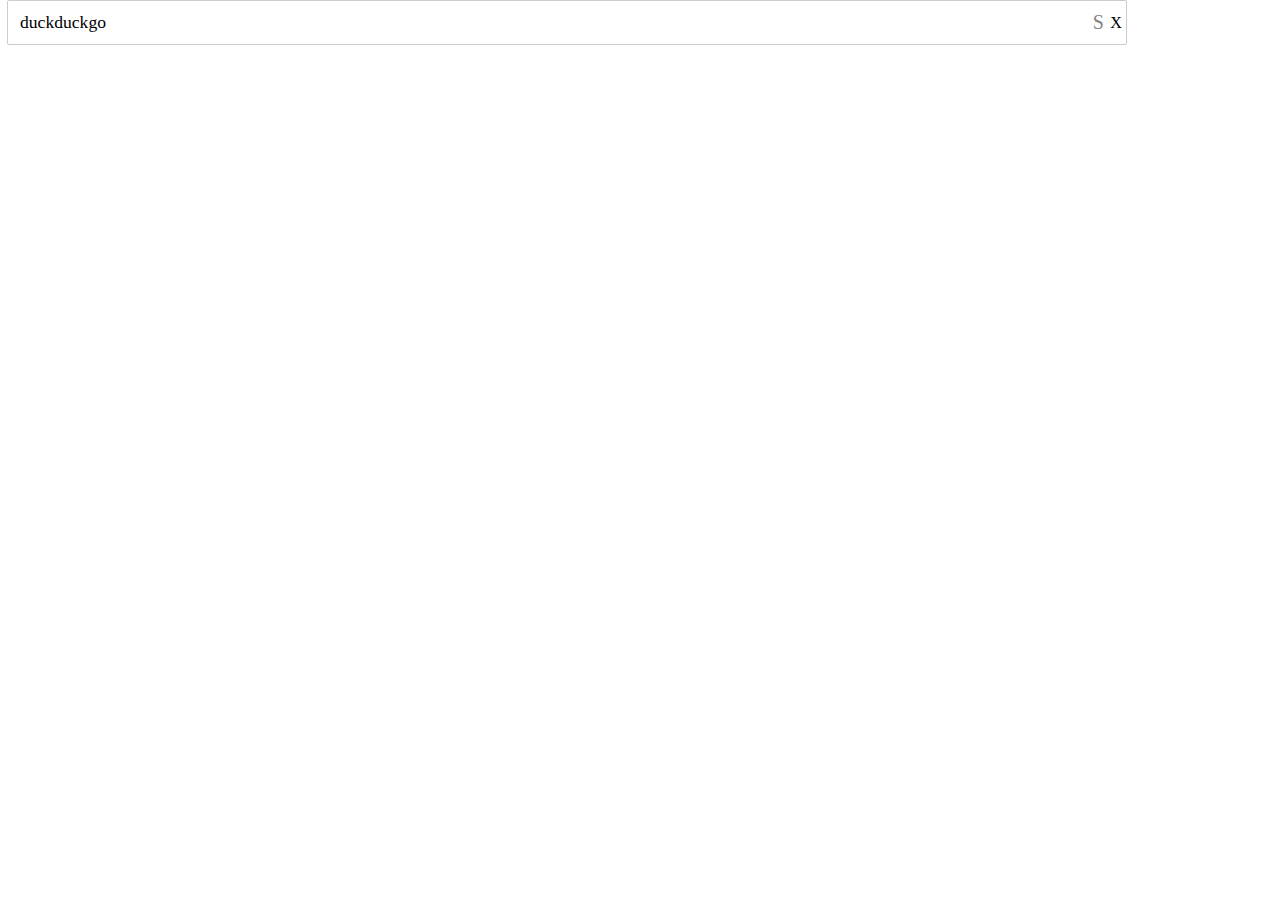
==== result.html @ bca43fb1 "added design for result page" ====
<!DOCTYPE html>
<html class="has-active-zci has-zcm">
<head>
	<meta charset="ISO-8859-1">
	<title>Insert title here</title>
	<!-- <link rel="stylesheet" href="css/bootstrap.min.css"> -->
	<link rel="stylesheet" href="css/custom.css"> 
</head>
<body class="body--serp">
	<div class="site-wrapper  js-site-wrapper">
		<div class="header-wrap  js-header-wrap">
			<div class="header  cw">
				<div class="header__search-wrap">
					<a tabindex="-1" href="/" class="header__logo-wrap"><span
						class="header__logo">DuckDuckGo</span></a>
					<div class="header__content  header__search">
						<form class="search--adv  search--header  js-search-form has-text">
							<input type="text" name="q" tabindex="1" autocomplete="off" id="search_form_input" class="search__input--adv  js-search-input" value="duckduckgo" autocapitalize="off" autocorrect="off">
							<input id="search_form_input_clear" class="search__clear  js-search-clear" type="button" tabindex="3" value="X">
							<input id="search_button" class="search__button  js-search-button" type="submit" tabindex="2" value="S">
						</form>
					</div>
				</div>
			</div>
		</div>
	</div>
</body>
</html>
---- css/custom.css ----
*{
	margin: 0;
	padding: 0;
	border: 0;
	font: inherit;
	font-size: 100%;
	vertical-align: baseline;
}
.site-wrapper-home{
	height:100%;
}
.body--home, .site-wrapper--home {
  background: #f7f7f7;
}
.site-wrapper {
  width: 100%;
  overflow: hidden;
}
.site-wrapper {
  overflow: hidden;
  min-height: 100%;
}
.header-wrap--home {
  border-top: 4px solid #de5833;
  padding-top: 16px;
  position: absolute;
  top: 0;
  left: 0;
  right: 0;
  width: 100%;
  z-index: 5;
}
.content-wrap--home {
  position: absolute;
  margin: auto;
  width: 100%;
  top: 24%;
  left: 0;
  right: 0;
  z-index: 2;
}
.cw--c {
  margin-left: auto !important;
}
.cw, .cw--c {
  position: relative;
  padding: 0 7px;
  max-width: 70em;
  margin-left: 0;
  margin-right: auto;
}
.logo-wrap--home {
  display: block;
  max-width: 300px;
  margin: auto;
  margin-bottom: 0.8em;
  margin-top: -1.25em;
}

.logo_homepage {
  background-image: url("../images/logo_homepage.normal.v107.png");
  background-size: 250px 200px;
  width: 250px;
  height: 200px;
}
.logo_homepage, .header__logo, .logo--dax {
  background-position: 50% 50%;
  background-repeat: no-repeat;
  margin: auto;
  display: block;
  text-align: center;
  color: transparent;
  text-indent: -9999px;
  font-size: 0px;
}
.search-wrap--home {
  padding: 1.3em 0.8em 1em;
  max-width: 44em;
  margin-left: auto;
  margin-right: auto;
  display: block;
  float: none;
  width: 70%;
}
.search--home {
  font-size: 1.14em;
}
.search--adv {
  padding-right: 3.5em;
}
.search, .search--adv {
  -webkit-box-sizing: border-box;
  -moz-box-sizing: border-box;
  box-sizing: border-box;
  -webkit-border-radius: 2px;
  -moz-border-radius: 2px;
  -ms-border-radius: 2px;
  -o-border-radius: 2px;
  border-radius: 2px;
  display: block;
  position: relative;
  height: 2.8em;
  background-color: #fff;
  border: 1px solid #cccdc8;
  padding-left: 0.75em;
  padding-right: 6.5em;
}
.search, .search__input, .search__clear, .search__button, .search--adv, .search__input--adv {
  font-size: 1em;
}
.search__input, .search__input--adv {
  -webkit-appearance: none;
  -moz-appearance: none;
  -ms-appearance: none;
  -o-appearance: none;
  appearance: none;
  -webkit-tap-highlight-color: rgba(0,0,0,0);
  font-size: 1.1em;
  font-weight: normal;
  display: block;
  width: 100%;
  background: none;
  outline: none;
  border: none;
  padding: 0;
  height: 2.54545em;
  z-index: 1;
  position: relative;
  top: -1px;
}
.search__button, .search__button--hero {
  -webkit-border-radius: 2px;
  -moz-border-radius: 2px;
  -ms-border-radius: 2px;
  -o-border-radius: 2px;
  border-radius: 2px;
  min-width: 26px;
  color: #838383;
  font-size: 1.25em;
  padding: 0 0.64em;
  height: auto;
  min-height: 1.8em;
  margin-top: 2px;
  margin-bottom: 2px;
  line-height: 1.5;
  background-color: transparent;
  background-position: 50% 50%;
  background-repeat: no-repeat;
  -webkit-font-smoothing: subpixel-antialiased;
}
.search__clear, .search__button, .search__button--hero {
  -webkit-appearance: none;
  -moz-appearance: none;
  -ms-appearance: none;
  -o-appearance: none;
  appearance: none;
  -webkit-box-sizing: content-box;
  -moz-box-sizing: content-box;
  box-sizing: content-box;
  font-family: 'ddg-serp-icons' !important;
  speak: none;
  font-style: normal;
  font-weight: normal !important;
  font-variant: normal;
  text-transform: none;
  text-decoration: none !important;
  -webkit-font-smoothing: antialiased;
  -moz-osx-font-smoothing: grayscale;
  -webkit-tap-highlight-color: rgba(0,0,0,0);
  width: 1em;
  display: block;
  cursor: pointer;
  background: transparent;
  text-align: center;
  border: none;
  height: 2.45em;
  line-height: 2.45em;
  position: absolute;
  top: 0;
  bottom: 0;
  right: 2px;
  left: auto;
  margin: auto;
  z-index: 2;
  outline: none;
}
a {
  font-family: inherit;
  text-decoration: none;
  color: #4495d4;
}
.pricing-table {
	min-width: 670px;
	margin:0px auto;
 }

.pricing-table td {
	position: relative;
	display: inline-block;
	margin: 0 5px;
	vertical-align: text-top;
}



/* Plan Title */
.pricing-table thead .plan td {
	width: 210px;
	height: 42px;
	padding: 15px 0;
	text-align: center;

	-webkit-border-radius: 2px;
	-moz-border-radius: 2px;
	border-radius: 2px;
}

.pricing-table thead .plan h2 {
	font-family: 'Arial Black', Arial, Helvetica, sans-serif;
	font-weight: bold;
	font-size: 22px;
	text-transform: uppercase;
	line-height: 24px;
}

.pricing-table thead .plan em {
	font-family: Georgia, Arial, Helvetica, sans-serif;
	font-style: italic;
	font-size: 14px;
	line-height: 16px;
}

.pricing-table thead .plan .green {
	color: #36611e;
	text-shadow: 1px 1px 0px rgba(255,255,255, .2);
	background: url(../images/green_pattern.png) repeat-x 0 0;
}

.pricing-table thead .plan .orange {
	color: #fafafa;
	text-shadow: 1px 1px 2px rgba(0,0,0, .4);
	background: url(../images/orange_pattern.png) repeat-x 0 0;
}



/* Plan Price Section */
.pricing-table thead .price td {
	position: relative;
	width: 210px;
	padding: 25px 0;

	font-family: 'Arial Black', Arial, Helvetica, sans-serif;
	font-weight: bold;
	text-transform: uppercase;
	text-align: center;
	color: #b6b07c;

	background: #f9f8f1;
	background: -moz-linear-gradient(top,  #f9f8f1 0%, #f4f2e2 100%);
	background: -webkit-gradient(linear, left top, left bottom, color-stop(0%,#f9f8f1), color-stop(100%,#f4f2e2));
	background: -webkit-linear-gradient(top,  #f9f8f1 0%,#f4f2e2 100%);
	background: -o-linear-gradient(top,  #f9f8f1 0%,#f4f2e2 100%);
	background: -ms-linear-gradient(top,  #f9f8f1 0%,#f4f2e2 100%);
	background: linear-gradient(to bottom,  #f9f8f1 0%,#f4f2e2 100%);
}

.pricing-table thead .price p {
	display: table;
	margin: 0 auto;
	font-size: 50px;
	line-height: 60px;
}

.pricing-table thead .price p span {
	font-size: 0.5em;
	display: table-cell;
	vertical-align: middle;
}

.pricing-table thead .price span { font-size: 14px; }

.pricing-table thead .price a {
	display: block;
	position: absolute;
	top: 41px;
	right: -5px;
	height: 32px;
	padding: 0 10px;
	line-height: 32px;
	font-size: 12px;
	text-decoration: none;
}

.pricing-table thead .price .green a {
	color: #37621f;
	text-shadow: 1px 1px 0px rgba(255,255,255, .2);

	background: #82d344;
	background: -moz-linear-gradient(top,  #82d344 0%, #51af34 100%);
	background: -webkit-gradient(linear, left top, left bottom, color-stop(0%,#82d344), color-stop(100%,#51af34));
	background: -webkit-linear-gradient(top,  #82d344 0%,#51af34 100%);
	background: -o-linear-gradient(top,  #82d344 0%,#51af34 100%);
	background: -ms-linear-gradient(top,  #82d344 0%,#51af34 100%);
	background: linear-gradient(to bottom,  #82d344 0%,#51af34 100%);
}

.pricing-table thead .price .orange a {
	color: #fafafa;
	text-shadow: 1px 1px 2px rgba(0,0,0, .3);

	background: #ff8042;
	background: -moz-linear-gradient(top,  #ff8042 0%, #f55a0e 100%);
	background: -webkit-gradient(linear, left top, left bottom, color-stop(0%,#ff8042), color-stop(100%,#f55a0e));
	background: -webkit-linear-gradient(top,  #ff8042 0%,#f55a0e 100%);
	background: -o-linear-gradient(top,  #ff8042 0%,#f55a0e 100%);
	background: -ms-linear-gradient(top,  #ff8042 0%,#f55a0e 100%);
	background: linear-gradient(to bottom,  #ff8042 0%,#f55a0e 100%);
}

.pricing-table thead .price .green a:before,
.pricing-table thead .price .orange a:before,
.pricing-table thead .price .green a:after,
.pricing-table thead .price .orange a:after {
	display: block;
	position: absolute;
	content: '';
}

.pricing-table thead .price .green a:before,
.pricing-table thead .price .orange a:before {
	width: 8px;
	height: 32px;
	top: 0;
	left: -8px;
	background: url(../images/badge.png) no-repeat;
}

.pricing-table thead .price .green a:after,
.pricing-table thead .price .orange a:after {
	width: 0;
	height: 0;
	bottom: -5px;
	right: 0;
	border-bottom: 5px solid transparent;
}

.pricing-table thead .price .green a:before { background-position: 0 0; }
.pricing-table thead .price .orange a:before { background-position: 0 -32px; }
.pricing-table thead .price .green a:after { border-left: 5px solid #1c5d40; }
.pricing-table thead .price .orange a:after { border-left: 5px solid #88330a; }



/* Plan Features Section */
.pricing-table tbody tr:first-child td:before {
	position: absolute;
	display: block;
	content: '';
	width: 100%;
	height: 5px;
	top: -25px;
	left: 0;
	background: url(../images/stripe.png) repeat-x 0 0;
}

.pricing-table tbody td {
	width: 170px;
	padding-left: 40px;
	line-height: 30px;
	border-top: 1px solid #f2f2f2;

	font-family: Helvetica, Arial, sans-serif;
	font-size: 11px;
	color: #828282;
}

.pricing-table tbody tr:first-child td { border-top: 20px solid #ffffff; }

.pricing-table .clock-icon td,
.pricing-table .basket-icon td,
.pricing-table .star-icon td,
.pricing-table .heart-icon td { background: #ffffff url(../images/icons.png) no-repeat 0 0; }

.pricing-table .clock-icon td { background-position: 0 0; }
.pricing-table .basket-icon td { background-position: 0 -30px; }
.pricing-table .star-icon td { background-position: 0 -60px; }
.pricing-table .heart-icon td { background-position: 0 -90px; }



/* Plan Description Section */
.pricing-table tfoot td {
	width: 190px;
	padding: 20px 10px;
	text-align: center;
	line-height: 18px;
	background: #ffffff;

	font-family: Helvetica, Arial, sans-serif;
	font-size: 11px;
	color: #828282;

	-webkit-border-radius: 0 0 2px 2px;
	-moz-border-radius: 0 0 2px 2px;
	border-radius: 0 0 2px 2px;

	-webkit-box-shadow: 0px 2px 0px #e4e4e4;
	-moz-box-shadow: 0px 2px 0px #e4e4e4;
	box-shadow: 0px 2px 0px #e4e4e4;
}

/* Float Text Section */



.table-float {
	display: block;
	position: absolute;
	width: 300px;
	padding: 80px 0 0 0;
	top: 85%;
	left: 130px;
}

.table-float p {
	font-family: Lobster13Regular, sans-serif;
	font-size: 16px;
	color: #858585;
	line-height: 20px;
}

.table-float p.big {
	font-size: 65px;
	color: #f76117;
	text-align: right;
	line-height: 65px;
}

.table-float .arrow {
	display: block;
	position: absolute;
	top: 0;
	left: 50px;
	width: 68px;
	height: 77px;
	background: url(../images/arrow.png) no-repeat 0 0;
}

@media only screen and (max-height: 41.3em) and (min-width: 44em){
	.content-wrap--home {
	  position: relative;
	  top: 0;
	  padding-top: 7em;
	  padding-bottom: 4em;
	  margin-bottom: 0;
	}
}

@media only screen and (max-height: 22.125em) and (min-width: 44em){
	.content-wrap--home {
  padding-top: 4em;
}	
}

@media only screen and (max-height: 44em){
	.content-wrap--home {
  top: 20%;
}
}

@media only screen and (max-height: 25.075em) and (min-width: 60em){
	.content-wrap--home {
  margin-bottom: 3em;
  text-align: center;
}
}
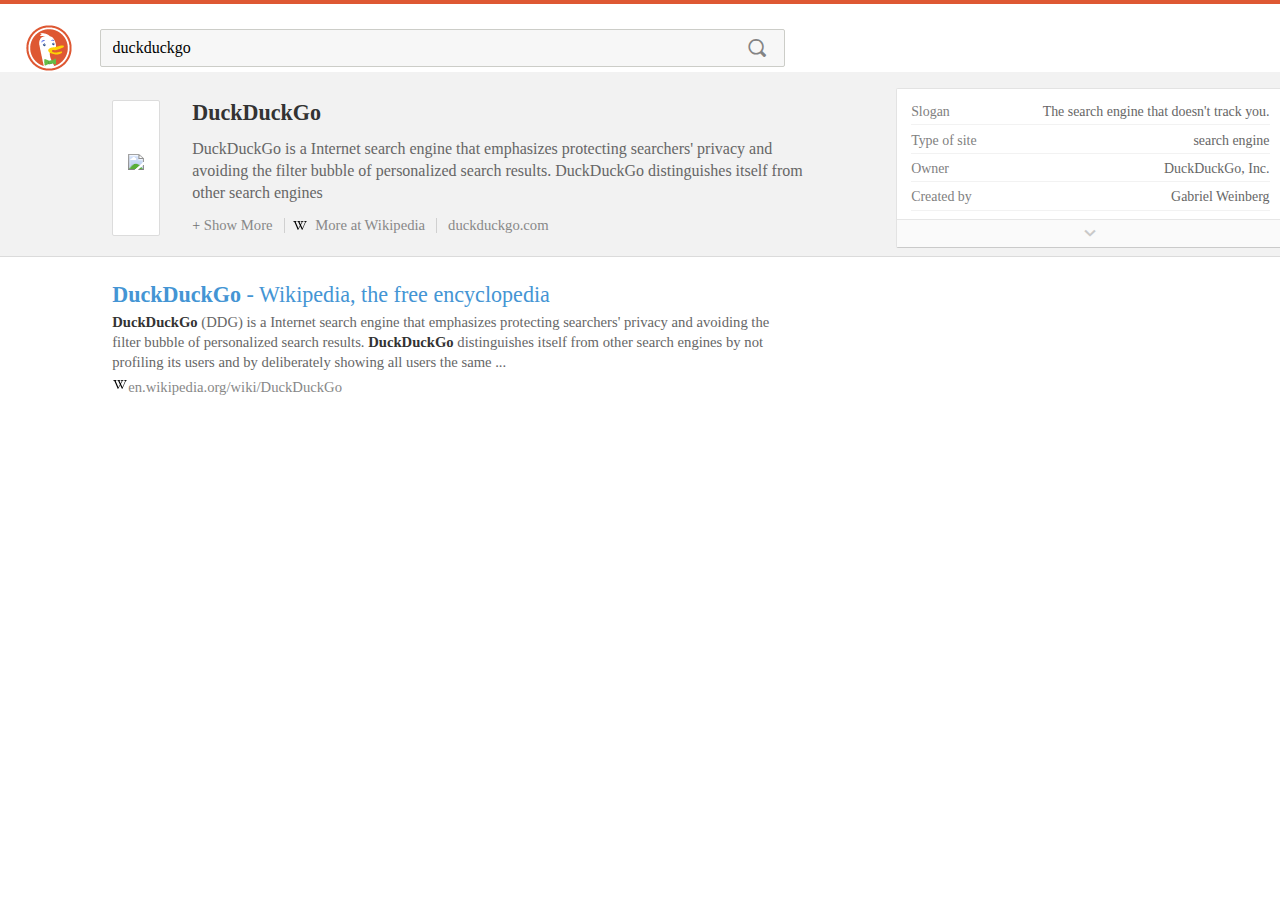
==== commit 6cd3a0cd: "added result pages css with some missing design need to generate result with javascript" ====
--- a/result.html
+++ b/result.html
@@ -23,6 +23,121 @@
 				</div>
 			</div>
 		</div>
+		<div class="zci-wrap">
+			<div class="zci  zci--about is-active">
+				<div class="cw has-aux">
+					<div class="zci__main  zci__main--info">
+						<div class="zci__img-wrap  zci__img-wrap--logo">
+							<a href="https://en.wikipedia.org/wiki/DuckDuckGo"
+								class="zci__img-wrap__in"><img
+								class="zci__img  js-sized-img"
+								src="https://duckduckgo.com/i/9129e7ed.png"
+								style="width: auto; height: auto;"></a>
+						</div>
+						<div class="zci__body  zci__body--info">
+							<h1 class="zci__header  ">
+								<a href="https://en.wikipedia.org/wiki/DuckDuckGo"
+									title="DuckDuckGo">DuckDuckGo</a>
+							</h1>
+							<div class="zci__content zci__content--info chomp js-ellipsis">DuckDuckGo
+								is a Internet search engine that emphasizes protecting
+								searchers' privacy and avoiding the filter bubble of
+								personalized search results. DuckDuckGo distinguishes itself
+								from other search engines 
+							</div>
+							<div class="zci__links  zci__links--info">
+								<a class="chomp--link  sep--after  js-chomp-link can-expand"><i
+									class="chomp--link__icn"></i> <span class="chomp--link__mr">Show
+										More</span><span class="chomp--link__ls">Show Less</span></a><a
+									href="https://en.wikipedia.org/wiki/DuckDuckGo"
+									class="zci__more-at--info"><img width="16" height="16"
+									class="zci__more-at__icon"
+									src="images/wikipedia.png">More at
+									Wikipedia </a><a class="zci__more-at--info"
+									href="https://duckduckgo.com/"><span
+									class="sep  zci__links__sep"></span> duckduckgo.com</a>
+							</div>
+						</div>
+					</div>
+				</div>
+				<div>
+					<div class="zci__aux">
+						<div class="tile  tile--info  js-infobox-tile">
+							<div class="info">
+								<span class="info__label">Slogan</span><span class="info__value">The
+									search engine that doesn't track you.</span>
+							</div>
+							<div class="info">
+								<span class="info__label">Type of site</span><span
+									class="info__value">search engine</span>
+							</div>
+							<div class="info">
+								<span class="info__label">Owner</span><span class="info__value">DuckDuckGo,
+									Inc.</span>
+							</div>
+							<div class="info">
+								<span class="info__label">Created by</span><span
+									class="info__value">Gabriel Weinberg</span>
+							</div>
+							<div class="info">
+								<span class="info__label">Launched</span><span
+									class="info__value">September 25, 2008</span>
+							</div>
+							<div class="info">
+								<span class="info__label">Alexa rank</span><span
+									class="info__value">781 (March 1, 2015)</span>
+							</div>
+							<div class="tile__expand  tile--info__expand   js-tile-expand"></div>
+						</div>
+					</div>
+				</div>
+			</div>
+		</div>
+		<div class="content-wrap">
+			<div class="cw">
+				<div class="results-wrapper">
+					<div class="results full-urls">
+						<div id="r1-1" class="result results_links_deep highlight_d"
+							data-nir="1">
+							<div class="result__body links_main links_deep">
+								<h2 class="result__title">
+									<a class="result__a"
+										href="https://en.wikipedia.org/wiki/DuckDuckGo"><b>DuckDuckGo</b>
+										- Wikipedia, the free encyclopedia</a><a class="result__check"
+										href="https://en.wikipedia.org/wiki/DuckDuckGo"><span
+										class="result__check__tt">Your browser indicates if
+											you've visited this link</span></a>
+								</h2>
+								<div class="result__snippet">
+									<b>DuckDuckGo</b> (DDG) is a Internet search engine that
+									emphasizes protecting searchers' privacy and avoiding the
+									filter bubble of personalized search results. <b>DuckDuckGo</b>
+									distinguishes itself from other search engines by not profiling
+									its users and by deliberately showing all users the same ...
+								</div>
+								<div class="result__extras">
+									<div class="result__extras__url">
+										<span class="result__icon"><a
+											href="/?q=duckduckgo+site:en.wikipedia.org"
+											title="Search domain en.wikipedia.org"><img
+												title="Search domain en.wikipedia.org" id="i101" height="16"
+												width="16" class="result__icon__img"
+												src="images/wikipedia.png"></a></span><a
+											class="result__url"
+											href="https://en.wikipedia.org/wiki/DuckDuckGo"><span
+											class="result__url__domain">en.wikipedia.org</span><span
+											class="result__url__full">/wiki/DuckDuckGo</span></a>
+									</div>
+									<a href="/?q=duckduckgo+site:en.wikipedia.org"
+										title="Search domain en.wikipedia.org" class="result__menu">More
+										results</a>
+								</div>
+							</div>
+						</div>
+					</div>
+				</div>
+			</div>
+		</div>
 	</div>
 </body>
 </html>--- a/css/custom.css
+++ b/css/custom.css
@@ -1,3 +1,31 @@
+@charset "UTF-8"; 
+
+@font-face {
+	font-family: 'ddg-serp-icons';
+	src: url("../font/ddg-serp-icons.woff?v=107") format("woff");
+	font-weight: normal;
+	font-style: normal
+}
+ @font-face {
+	font-family: 'DDG_ProximaNova';
+	src: url("font/ProximaNova-Sbold-webfont.eot");
+	src: url("font/ProximaNova-Sbold-webfont.woff") format("woff");
+		
+	font-weight: 600;
+	font-style: normal
+} 
+
+@font-face {
+	font-family: 'DDG_ProximaNova';
+	src: url("font/ProximaNova-Reg-webfont.eot");
+	src: url("font/ProximaNova-Reg-webfont.woff")
+		format("woff");
+	font-weight: normal;
+	font-style: normal
+}
+
+
+
 *{
 	margin: 0;
 	padding: 0;
@@ -5,6 +33,14 @@
 	font: inherit;
 	font-size: 100%;
 	vertical-align: baseline;
+}
+.body--serp {
+  background-color: #fff;
+  color: #333;
+  line-height: 1.6;
+  overflow: hidden;
+  position: relative;
+  height: auto;
 }
 .site-wrapper-home{
 	height:100%;
@@ -30,6 +66,32 @@
   width: 100%;
   z-index: 5;
 }
+.header-wrap {
+  -webkit-box-shadow: 0 1px 0 rgba(0,0,0,0.15);
+  -moz-box-shadow: 0 1px 0 rgba(0,0,0,0.15);
+  box-shadow: 0 1px 0 rgba(0,0,0,0.15);
+  -webkit-tab-highlight-color: rgba(0,0,0,0);
+  display: block;
+  background-color: #fff;
+  padding-top: 16px;
+  padding-bottom: 1px;
+  border-top: 4px solid #de5833;
+  position: relative;
+  z-index: 15;
+}
+.has-zcm .header-wrap:before, .has-zcm .header-wrap:after, .has-zcm .header:after {
+  clear: none;
+  display: block;
+  visibility: hidden;
+  -webkit-box-shadow: 0 1px 0 rgba(0,0,0,0.15);
+  -moz-box-shadow: 1.5px 1px 0 rgba(0,0,0,0.15);
+  box-shadow: 0 1px 0 rgba(0,0,0,0.15);
+  background: #fff;
+  content: "";
+}
+.has-active-zci .header-wrap:before, .has-active-zci .header-wrap:after {
+  visibility: visible;
+}
 .content-wrap--home {
   position: absolute;
   margin: auto;
@@ -45,10 +107,14 @@
 .cw, .cw--c {
   position: relative;
   padding: 0 7px;
-  max-width: 70em;
+  max-width: 52em;
   margin-left: 0;
   margin-right: auto;
 }
+.search--header .search__button {
+  font-size: 18px;
+}
+.search--adv.search--header.has-text.search--hover,.search--adv.search--header.has-text.search--focus,.search--adv.search--home.has-text{padding-right:6.5em}
 .logo-wrap--home {
   display: block;
   max-width: 300px;
@@ -85,29 +151,16 @@
 .search--home {
   font-size: 1.14em;
 }
-.search--adv {
-  padding-right: 3.5em;
-}
-.search, .search--adv {
-  -webkit-box-sizing: border-box;
-  -moz-box-sizing: border-box;
-  box-sizing: border-box;
-  -webkit-border-radius: 2px;
-  -moz-border-radius: 2px;
-  -ms-border-radius: 2px;
-  -o-border-radius: 2px;
-  border-radius: 2px;
-  display: block;
-  position: relative;
-  height: 2.8em;
-  background-color: #fff;
-  border: 1px solid #cccdc8;
-  padding-left: 0.75em;
-  padding-right: 6.5em;
-}
 .search, .search__input, .search__clear, .search__button, .search--adv, .search__input--adv {
   font-size: 1em;
 }
+.search--header .search__input, .search--header .search__input--adv {
+  height: 38px;
+}
+.search--header .search__clear {
+  font-size: 14.4px;
+}
+
 .search__input, .search__input--adv {
   -webkit-appearance: none;
   -moz-appearance: none;
@@ -184,11 +237,658 @@
   z-index: 2;
   outline: none;
 }
+.has-active-zci .header-wrap {
+  -webkit-box-shadow: 0 1px 0 rgba(0,0,0,0);
+  -moz-box-shadow: 0 1px 0 rgba(0,0,0,0);
+  box-shadow: 0 1px 0 rgba(0,0,0,0);
+  background-color: #fff;
+  border-bottom: 1px solid #dbdbdb;
+  border-bottom-color: rgba(0,0,0,0);
+}
+.site-wrapper:before {
+  content: "";
+  display: block;
+  position: absolute;
+  height: 4px;
+  background: #de5833;
+  z-index: 20;
+  width: 100%;
+  left: 0;
+  top: 0;
+}
+.has-zcm .header-wrap:before, .has-zcm .header-wrap:after, .has-zcm .header:after {
+  clear: none;
+  display: block;
+  visibility: hidden;
+  -webkit-box-shadow: 0 1px 0 rgba(0,0,0,0.15);
+  -moz-box-shadow: 1.5px 1px 0 rgba(0,0,0,0.15);
+  box-shadow: 0 1px 0 rgba(0,0,0,0.15);
+  background: #fff;
+  content: "";
+}
+.has-active-zci .header {
+  margin-bottom: -7px;
+}
+.header.cw, .header.cw--c {
+  padding-left: 0;
+  padding-right: 0;
+}
+.has-zcm .header {
+  float: left;
+  width: 98.5%;
+  margin-bottom: 3px;
+}
+.header__search-wrap {
+  padding-right: 47px;
+  margin-bottom: 10px;
+  margin-top: 1px;
+  padding-left: 94px;
+  position: relative;
+}
+.search__clear {
+  padding: 0 0.5em;
+  line-height: 2.625em;
+  min-width: 21px;
+  color: #aeaeae;
+  margin-right: 3.6em;
+  visibility: hidden;
+  opacity: 0;
+}
+
+.header-wrap:before {
+  top: auto;
+  bottom: -7px;
+  height: 8px;
+  padding-right: 12.6px;
+  margin-left: -3px;
+}
+.header__search {
+  margin-left: 0.35em;
+}
+
+.search--adv {
+  padding-right: 3.5em;
+}
+.search, .search--adv {
+  -webkit-box-sizing: border-box;
+  -moz-box-sizing: border-box;
+  box-sizing: border-box;
+  -webkit-border-radius: 2px;
+  -moz-border-radius: 2px;
+  -ms-border-radius: 2px;
+  -o-border-radius: 2px;
+  border-radius: 2px;
+  display: block;
+  position: relative;
+  height: 2.8em;
+  background-color: #fff;
+  border: 1px solid #cccdc8;
+  padding-left: 0.75em;
+  padding-right: 6.5em;
+}
+.search, .search__input, .search__clear, .search__button, .search--adv, .search__input--adv {
+  font-size: 1em;
+}
+.search--header {
+  background-color: #f7f7f7;
+  height: 38px;
+}
+.header__logo-wrap {
+  height: 50px;
+  margin: auto;
+  margin-left: 0.175em;
+   left: 0;
+  display: block;
+  width: 94px;
+  position: absolute;
+  top: 0;
+}
+.search--adv {
+  padding-right: 3.5em;
+}
+.header__logo {
+  background-image: url(../images/logo_header.v107.lg.png);
+  background-size: 60px 60px;
+  z-index:3000;
+}
+.zci .cw, .zci .cw--c {
+  padding: 0.25em 0;
+}
+.l-gutter, .l-gutter__child, .header__search-wrap, .results-wrapper, .results--sidebar--mid, .zcm-wrap, .zci__main, .zci__metabar, .zci__main--has-img, .zci__detail, .content__internal {
+  padding-left: 94px;
+}
+.zci__main, .zci__metabar {
+  -webkit-transition: padding-left 0.3s ease-in-out;
+  -webkit-transition-delay: 0;
+  -moz-transition: padding-left 0.3s ease-in-out 0;
+  -o-transition: padding-left 0.3s ease-in-out 0;
+  transition: padding-left 0.3s ease-in-out 0;
+  clear: both;
+}
+.msg, .msg--info, .msg--help, .msg--untranslated, .msg--warning, #error_homepage, .detail__body__content, .results, .results--didyas, .results--message, .results--ads, .zci__main.has-aux, .zci__main--detail, .zci__main--info, .zci__main--answer, .content__text {
+  max-width: 44em;
+}
+.zci__img-wrap {
+  position: relative;
+  overflow: hidden;
+  text-align: center;
+  display: table-cell;
+  vertical-align: top;
+  height: 120px;
+  line-height: 120px;
+  max-width: 180px;
+  margin-left: 0;
+  margin-right: 0;
+  top: 0;
+  left: 0.7em;
+}
+.zci__img-wrap--logo {
+  -webkit-border-radius: 2px;
+  -moz-border-radius: 2px;
+  -ms-border-radius: 2px;
+  -o-border-radius: 2px;
+  border-radius: 2px;
+  border: 1px solid #dcdcdc;
+  background-color: #fff;
+  padding: 0 15px;
+}
+.zci__img-wrap--logo .zci__img {
+  max-height: 90px;
+}
+.zci__img {
+  min-width: 1px;
+  max-width: 160px;
+  max-height: 120px;
+  display: inline;
+  vertical-align: middle;
+  position: relative;
+}
+.zci__img-wrap+.zci__body {
+  display: table-cell;
+  vertical-align: middle;
+  padding-left: 2.7em;
+  overflow: visible;
+}
+.zci__header {
+  margin-top: 0;
+  margin-bottom: 0;
+  padding-bottom: 0;
+  padding-top: 0;
+  display: block;
+  overflow: hidden;
+  font-size: 1.38em;
+  font-weight: 600;
+  line-height: 1.2;
+  color: #333;
+}
+.zci h1, .zci h2, .zci h3 {
+  padding-top: 0;
+  padding-bottom: 0;
+}
+.zci h1 a, .zci h2 a, .zci h3 a {
+  color: inherit;
+}
+.zci__content {
+  margin-top: 0.75em;
+}
+.zci__content--info.chomp {
+  max-height: 4em;
+  overflow: hidden;
+}
+small, .t-s, .result__snippet, .result__extras, .nav-menu__item, .use-opts .opt--t-s, .acp__snippet, .zci__body .chomp--link, .zci__more-at, .zci__more-at--info {
+  font-size: 0.9167em;
+}
+.chomp--link {
+  display: none;
+  cursor: pointer;
+}
+
+.zci__links, .zci__more-at-wrap {
+  margin-top: 0.75em;
+  display: block;
+  clear: both;
+}
+.chomp--link.can-expand {
+  display: inline-block;
+}
+.zci__body .chomp--link, .zci__more-at, .zci__more-at--info, .zci__body .chomp--link:focus, .zci__more-at:focus, .zci__more-at--info:focus {
+  color: #888;
+}
+:visited {
+  color: #6d59a3;
+}
 a {
   font-family: inherit;
   text-decoration: none;
   color: #4495d4;
 }
+a {
+  font-family: inherit;
+  text-decoration: none;
+  color: #4495d4;
+}
+.zci-wrap {
+  background-color: #f2f2f2;
+  clear: both;
+  display: block;
+  position: relative;
+  z-index: 10;
+}
+.zci-wrap {
+  padding: 0 !important;
+}
+.zci {
+  clear: both;
+  position: relative;
+  min-width: 100%;
+  color: #666;
+  background-color: #f2f2f2;
+  padding: 0 7px;
+  line-height: 1.37;
+  /* visibility: hidden; */
+  overflow: hidden;
+  max-height: 0;
+  display: none;
+  z-index: 1;
+}
+.zci.is-active {
+  border-bottom: 1px solid #dbdbdb;
+  padding-bottom: 1em;
+  padding-top: 1em;
+  margin-top: 7px;
+  visibility: visible;
+  overflow: visible;
+  max-height: none;
+  display: block;
+}
+.set-header--fixed .zci-wrap:before, .zci:before {
+  content: '';
+  background-color: #f2f2f2;
+  height: 8px;
+  top: -8px;
+  left: 0;
+  right: 0;
+  width: 100%;
+  position: absolute;
+}
+.zci__more-at__icon {
+  vertical-align: middle;
+  padding-right: 0.5em;
+  margin-top: -0.25em;
+  max-width: 16px;
+}
+.sep, .sep--before:before, .sep--after:after, .zcm__sep, .zcm__sep--h:before {
+  border-left: 1px solid #d0d0d0;
+  margin: 0 0.5em;
+  display: inline-block;
+  vertical-align: baseline;
+  position: relative;
+  top: 0.15em;
+  float: none;
+  height: 1em;
+  width: 0;
+}
+.chomp--link__icn:after {
+  content: "\2b";
+  display: inline-block;
+  font-size: 14px;
+  color: #707070;
+}
+.zci__aux {
+  display: none;
+  position: absolute;
+  top: 0.5em;
+  bottom: 0.5em;
+  right: 0.6em;
+  width: 20%;
+  min-width: 11em;
+}
+.chomp--link__ls {
+  display: none;
+}
+.sep--before:before, .sep--after:after {
+  content: "";
+}
+.zci__body .chomp--link:after {
+  margin-left: 0.75em;
+}
+
+.tile, .tile--s, .tile--info, .tile--map {
+  -webkit-box-sizing: border-box;
+  -moz-box-sizing: border-box;
+  box-sizing: border-box;
+  margin: 7.2px 5.04px;
+  margin: 0.5rem 0.35rem;
+  -webkit-border-radius: 2px;
+  -moz-border-radius: 2px;
+  -ms-border-radius: 2px;
+  -o-border-radius: 2px;
+  border-radius: 2px;
+  display: block;
+  position: relative;
+  font-size: 0.87em;
+  background-color: #fff;
+  border: 1px solid #e3e3e3;
+  border-bottom-color: #cacaca;
+  outline: 1px solid transparent;
+  padding: 0;
+  opacity: 1;
+}
+
+.tile__body, .tile--s, .tile--info {
+  -webkit-transform-style: inherit;
+  -moz-transform-style: inherit;
+  -ms-transform-style: inherit;
+  -o-transform-style: inherit;
+  transform-style: inherit;
+  -webkit-box-sizing: border-box;
+  -moz-box-sizing: border-box;
+  box-sizing: border-box;
+  padding: 1em;
+  word-wrap: break-word;
+  word-break: initial;
+  overflow: hidden;
+}
+.tile--info {
+  padding-bottom: 2.5em;
+  padding-top: 0.5em;
+  position: absolute;
+  margin: auto;
+  bottom: 0;
+  top: 0;
+  overflow: hidden;
+  max-height: 100%;
+  width: 100%;
+}
+.info {
+  display: block;
+  padding-top: 0.3em;
+  padding-bottom: 0.3em;
+  position: relative;
+}
+.tile--info .info {
+  border-top: 1px solid #f2f2f2;
+}
+.tile--info .info:first-child {
+  border-top-color: transparent;
+}
+.info__label, .info__value {
+  display: block;
+  margin-top: 1px;
+  margin-bottom: -1px;
+}
+.info__label {
+  color: gray;
+  padding-right: 0.5em;
+  text-align: left;
+  float: left;
+}
+.info__label, .info__value {
+  display: block;
+  margin-top: 1px;
+  margin-bottom: -1px;
+}
+.info__value {
+  text-align: right;
+  overflow: hidden;
+}
+
+.tile__expand {
+  position: absolute;
+  width: 100%;
+  bottom: 0;
+  right: 0;
+  left: 0;
+  border-top: 1px solid #e6e6e6;
+  background-color: #fafafa;
+  color: #c9c9c9;
+  display: block;
+  text-align: center;
+  cursor: pointer;
+  height: 2em;
+  padding: 0;
+}
+.tile__expand:before {
+  font-family: 'ddg-serp-icons' !important;
+  speak: none;
+  font-style: normal;
+  font-weight: normal !important;
+  font-variant: normal;
+  text-transform: none;
+  text-decoration: none !important;
+  -webkit-font-smoothing: antialiased;
+  -moz-osx-font-smoothing: grayscale;
+  content: "\76";
+  line-height: 1.7;
+  font-size: 16px;
+  display: inline;
+}
+.content-wrap {
+  margin: 0 auto;
+  position: relative;
+}
+.results-wrapper {
+  padding-top: 0.5em;
+  position: relative;
+}
+.results, .results--didyas, .results--message, .results--ads {
+  margin-bottom: 2em;
+  margin-top: 0.5em;
+}
+.msg, .msg--info, .msg--help, .msg--untranslated, .msg--warning, #error_homepage, .detail__body__content, .results, .results--didyas, .results--message, .results--ads, .zci__main.has-aux, .zci__main--detail, .zci__main--info, .zci__main--answer, .content__text {
+  max-width: 44em;
+}
+.result, .cw .results--didya, .cw--c .results--didya {
+  -webkit-box-sizing: border-box;
+  -moz-box-sizing: border-box;
+  box-sizing: border-box;
+  -webkit-font-smoothing: subpixel-antialiased;
+  -webkit-tap-highlight-color: rgba(0,0,0,0);
+  padding-left: 0.7em;
+  padding-right: 0.7em;
+  padding-top: 0.5em;
+  padding-bottom: 0.5em;
+  margin-bottom: 0.8em;
+  position: relative;
+  word-wrap: break-word;
+  cursor: pointer;
+}
+.result__title {
+  position: static;
+  overflow: hidden;
+  display: block;
+  font-size: 1.38em;
+  vertical-align: middle;
+  color: #333;
+  line-height: 1.1;
+  padding: 0;
+  margin: 0;
+  margin-bottom: 0.2em;
+  max-width: 100%;
+}
+.result__a {
+  vertical-align: middle;
+  display: inline-block;
+  max-width: 100%;
+}
+strong, b {
+  font-weight: 600;
+}
+.result__check {
+  cursor: default;
+  color: #fff;
+  position: absolute;
+  right: 100%;
+  top: 0.7em;
+  margin-right: 1em;
+  font-size: 0.8em;
+  width: 1em;
+  white-space: nowrap;
+  speak: none;
+}
+.result__check, .result__check:before, .result__check:after {
+  -webkit-transition: all 0.3s ease-in-out;
+  -webkit-transition-delay: 0;
+  -moz-transition: all 0.3s ease-in-out 0;
+  -o-transition: all 0.3s ease-in-out 0;
+  transition: all 0.3s ease-in-out 0;
+}
+.badge, .badge--txt, .badge--official, .badge--ad, .result__check__tt, .result__type, .result__pagenum, .browser--firefox, .browser--safari, .browser--chrome, .browser--opera, .browser--ie, .browser--arora, .browser--maxthon, .browser--seamonkey, .browser--palemoon, .browser--vivaldi, .browser--ddg, .logo_modal, .results--powered__badge {
+  text-indent: -999999px;
+  display: inline-block;
+  vertical-align: middle;
+  position: relative;
+  background-position: 50% 50%;
+  background-repeat: no-repeat;
+}
+.result__pagenum {
+  -webkit-border-radius: 1em;
+  -moz-border-radius: 1em;
+  -ms-border-radius: 1em;
+  -o-border-radius: 1em;
+  border-radius: 1em;
+  font-size: 12px;
+  font-size: 0.83333rem;
+  text-indent: 0;
+  margin-top: -0.2em;
+  padding: 0 0.6em;
+  white-space: nowrap;
+  line-height: 1.6;
+  font-weight: 400;
+  font-style: normal;
+  color: white;
+  -webkit-user-select: none;
+  -khtml-user-select: none;
+  -moz-user-select: -moz-none;
+  -ms-user-select: none;
+  user-select: none;
+}
+.result__check__tt {
+  -webkit-transition: opacity 0.3s ease-in-out;
+  -webkit-transition-delay: 0;
+  -moz-transition: opacity 0.3s ease-in-out 0;
+  -o-transition: opacity 0.3s ease-in-out 0;
+  transition: opacity 0.3s ease-in-out 0;
+  visibility: hidden;
+  opacity: 0;
+  background-color: #a3a3a3;
+  background-color: rgba(138,138,138,0.9);
+  padding: 0 1em;
+  font-size: 0.76em;
+  line-height: 2;
+  position: absolute;
+  bottom: 2.5em;
+  left: -0.95em;
+  z-index: 200;
+}
+.result__check__tt:before {
+  content: "";
+  display: block;
+  position: absolute;
+  margin-left: -0.5em;
+  bottom: -0.5em;
+  left: 1.5em;
+  border: 0.5em solid transparent;
+  border-bottom-width: 0;
+  border-top-color: #a3a3a3;
+  border-top-color: rgba(138,138,138,0.9);
+}
+small, .t-s, .result__snippet, .result__extras, .nav-menu__item, .use-opts .opt--t-s, .acp__snippet, .zci__body .chomp--link, .zci__more-at, .zci__more-at--info {
+  font-size: 0.9167em;
+}
+.result__snippet {
+  color: #666;
+  line-height: 1.38;
+  margin: 0 0 0.2em;
+}
+.result__snippet b, .result__snippet strong {
+  color: #333;
+}
+small, .t-s, .result__snippet, .result__extras, .nav-menu__item, .use-opts .opt--t-s, .acp__snippet, .zci__body .chomp--link, .zci__more-at, .zci__more-at--info {
+  font-size: 0.9167em;
+}
+.result__extras {
+  margin: -0.2em 0 0 0;
+  top: 0.2em;
+  position: relative;
+}
+.result__extras__url {
+  white-space: nowrap;
+  overflow: hidden;
+  max-width: 70%;
+}
+.result__extras__url {
+  white-space: nowrap;
+  overflow: hidden;
+}
+.whole, .half, .third, .twothird, .twothirds, .quarter, .threequarter, .threequarters, .sixth, .eighth, .ninety, .eighty, .seventy, .result__extras__url, .sixty, .zci__body__left, .fifty, .forty, .zci__body__right, .thirty, .result__menu, .twenty, .ten {
+  float: left;
+  position: relative;
+  -webkit-box-sizing: border-box;
+  -moz-box-sizing: border-box;
+  -ms-box-sizing: border-box;
+  -o-box-sizing: border-box;
+  box-sizing: border-box;
+}
+.seventy, .result__extras__url {
+  width: 70%;
+}
+.full-urls .result__extras__url {
+  width: auto;
+  padding-right: 4em;
+  max-width: 100%;
+}
+.highlight .result__extras__url, .full-urls .result__extras__url, .result--ad .result__extras__url {
+  white-space: nowrap;
+  overflow: hidden;
+  -ms-text-overflow: ellipsis;
+  -o-text-overflow: ellipsis;
+  text-overflow: ellipsis;
+}
+.result__menu {
+  white-space: nowrap;
+  overflow: hidden;
+  -ms-text-overflow: ellipsis;
+  -o-text-overflow: ellipsis;
+  text-overflow: ellipsis;
+  text-align: right;
+  color: #888;
+  display: none;
+}
+.thirty, .result__menu {
+  width: 30%;
+}
+.pull-right, .result__menu, .fr, .float--right {
+  float: right;
+}
+.result, .cw .results--didya, .cw--c .results--didya {
+  -webkit-box-sizing: border-box;
+  -moz-box-sizing: border-box;
+  box-sizing: border-box;
+  -webkit-font-smoothing: subpixel-antialiased;
+  -webkit-tap-highlight-color: rgba(0,0,0,0);
+  padding-left: 0.7em;
+  padding-right: 0.7em;
+  padding-top: 0.5em;
+  padding-bottom: 0.5em;
+  margin-bottom: 0.8em;
+  position: relative;
+  word-wrap: break-word;
+  cursor: pointer;
+}
+.result__url {
+  color: #888;
+}
+@media only screen and (min-width: 60em){
+	.result__a {
+  white-space: nowrap;
+  overflow: hidden;
+  -ms-text-overflow: ellipsis;
+  -o-text-overflow: ellipsis;
+  text-overflow: ellipsis;
+}
+}
+
 .pricing-table {
 	min-width: 670px;
 	margin:0px auto;
@@ -475,4 +1175,40 @@
   text-align: center;
 }
 }
-
+@media only screen and (min-width: 60em){
+	.header__logo {
+  background-image: url(../images/logo_header.v107.lg.png);
+  background-size: 60px 60px;
+}
+}
+
+@media only screen and (min-width: 60em){
+	.header__logo {
+  width: 60px;
+  height: 60px;
+  margin-top: -10px;
+}
+}
+@media only screen and (min-width: 68.4em){
+	.cw.has-aux, .has-aux.cw--c {
+  width: 67%;
+}
+}
+
+@media only screen and (min-width: 76em){
+	.zci__aux {
+  min-width: 16em;
+}
+}
+
+@media only screen and (min-width: 68.4em){
+	.zci__aux {
+  width: 30%;
+}
+}
+
+@media only screen and (min-width: 60em){
+	.zci__aux {
+  display: block;
+}
+}
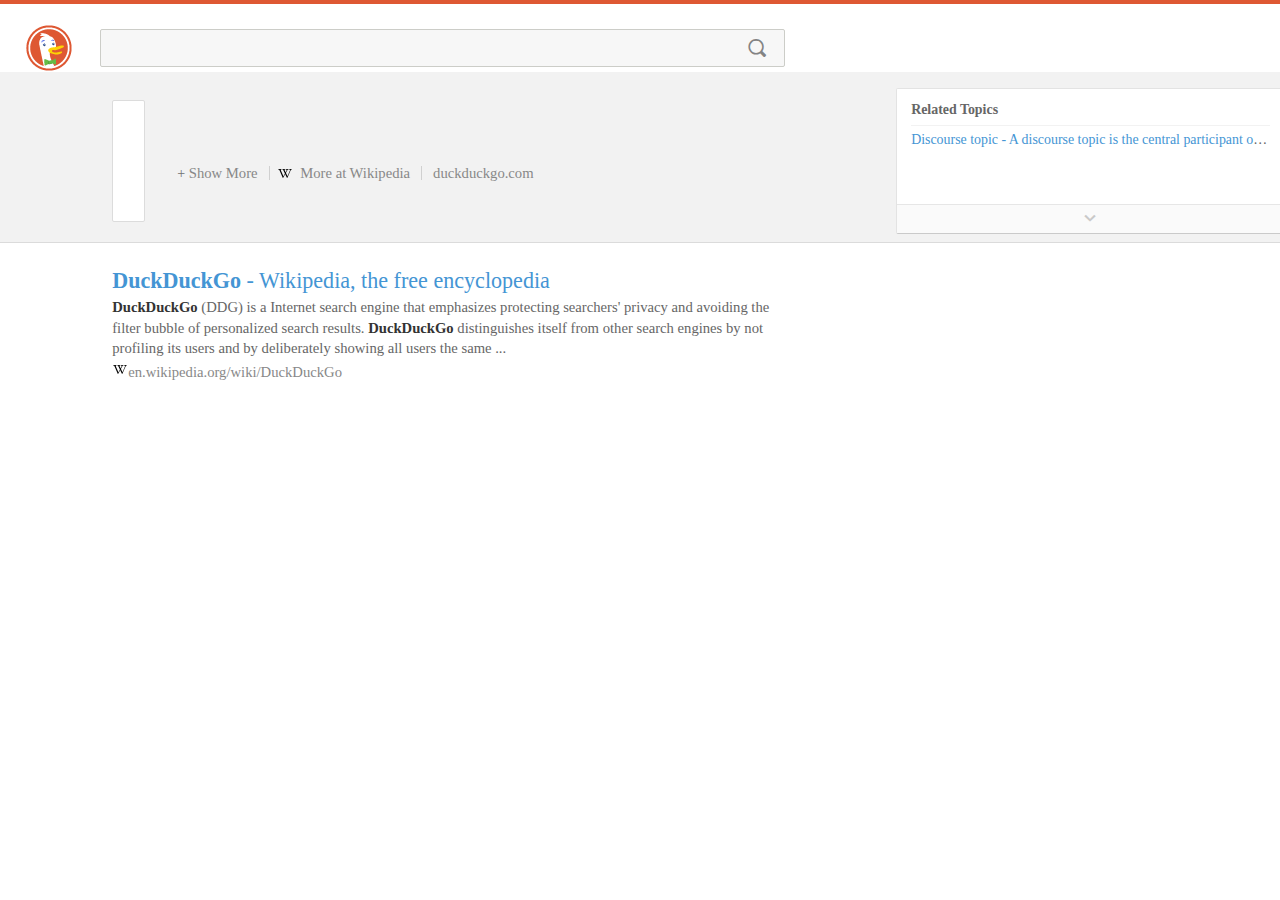
==== commit 8efa4868: "added api query by javascript ,parser yet to write" ====
--- a/result.html
+++ b/result.html
@@ -15,7 +15,7 @@
 						class="header__logo">DuckDuckGo</span></a>
 					<div class="header__content  header__search">
 						<form class="search--adv  search--header  js-search-form has-text">
-							<input type="text" name="q" tabindex="1" autocomplete="off" id="search_form_input" class="search__input--adv  js-search-input" value="duckduckgo" autocapitalize="off" autocorrect="off">
+							<input type="text" name="q" tabindex="1" autocomplete="off" id="search_form_input" class="search__input--adv  js-search-input"  autocapitalize="off" autocorrect="off">
 							<input id="search_form_input_clear" class="search__clear  js-search-clear" type="button" tabindex="3" value="X">
 							<input id="search_button" class="search__button  js-search-button" type="submit" tabindex="2" value="S">
 						</form>
@@ -31,19 +31,15 @@
 							<a href="https://en.wikipedia.org/wiki/DuckDuckGo"
 								class="zci__img-wrap__in"><img
 								class="zci__img  js-sized-img"
-								src="https://duckduckgo.com/i/9129e7ed.png"
+								src=""
 								style="width: auto; height: auto;"></a>
 						</div>
 						<div class="zci__body  zci__body--info">
 							<h1 class="zci__header  ">
-								<a href="https://en.wikipedia.org/wiki/DuckDuckGo"
-									title="DuckDuckGo">DuckDuckGo</a>
+								<a class="headerLink" href="https://en.wikipedia.org/wiki/DuckDuckGo"
+									title="DuckDuckGo"></a>
 							</h1>
-							<div class="zci__content zci__content--info chomp js-ellipsis">DuckDuckGo
-								is a Internet search engine that emphasizes protecting
-								searchers' privacy and avoiding the filter bubble of
-								personalized search results. DuckDuckGo distinguishes itself
-								from other search engines 
+							<div class="zci__content zci__content--info chomp js-ellipsis">
 							</div>
 							<div class="zci__links  zci__links--info">
 								<a class="chomp--link  sep--after  js-chomp-link can-expand"><i
@@ -63,29 +59,18 @@
 				<div>
 					<div class="zci__aux">
 						<div class="tile  tile--info  js-infobox-tile">
-							<div class="info">
+						<h6 class="info  info--head">Related Topics</h6>
+							<!-- <div class="info">
 								<span class="info__label">Slogan</span><span class="info__value">The
 									search engine that doesn't track you.</span>
-							</div>
-							<div class="info">
-								<span class="info__label">Type of site</span><span
-									class="info__value">search engine</span>
-							</div>
-							<div class="info">
-								<span class="info__label">Owner</span><span class="info__value">DuckDuckGo,
-									Inc.</span>
-							</div>
-							<div class="info">
-								<span class="info__label">Created by</span><span
-									class="info__value">Gabriel Weinberg</span>
-							</div>
-							<div class="info">
-								<span class="info__label">Launched</span><span
-									class="info__value">September 25, 2008</span>
-							</div>
-							<div class="info">
-								<span class="info__label">Alexa rank</span><span
-									class="info__value">781 (March 1, 2015)</span>
+							</div> -->
+							<div class="info  one-line">
+								<a class="tile--info__link" href="/Discourse_topic">Discourse
+									topic - A discourse topic is the central participant or idea of
+									a stretch of connected discourse or dialogue. The topic is what
+									the discourse is about. The notion is often confused with the
+									related notion of sentence-level topic/theme, which is
+									frequently defined as "what the sentence is about."</a>
 							</div>
 							<div class="tile__expand  tile--info__expand   js-tile-expand"></div>
 						</div>
@@ -139,5 +124,35 @@
 			</div>
 		</div>
 	</div>
+	<script type="text/javascript" src="js/jquery.min.js"></script>
+	<script type="text/javascript" src="js/result.js"></script>
+	<script>
+	 function formSubmit(query){
+	    	$.ajax({
+			      type: 'GET',
+			      url: 'https://api.duckduckgo.com/',
+			      data: { q: query, format: 'json', pretty: 1 },
+			      jsonpCallback: 'jsonp',
+			      dataType: 'jsonp'
+			    }).then(function (data) {
+			    	console.log(query)
+			    	$("#search_form_input").val(query);
+			    });
+	    }
+	    
+	window.onload = function () {
+	    var url = document.location.href,
+	        params = url.split('?')[1].split('&'),
+	        query = {}, tmp;
+	    for (var i = 0, l = params.length; i < l; i++) {
+	         tmp = params[i].split('=');
+	         query[tmp[0]] = tmp[1];
+	    }
+	    $("#search_form_input").val(query.query);
+	    var searchQuery = $("#search_form_input").val();
+	    result.returnForm(searchQuery)
+	   
+	}
+	</script>
 </body>
 </html>--- a/css/custom.css
+++ b/css/custom.css
@@ -879,6 +879,28 @@
 .result__url {
   color: #888;
 }
+.info--head {
+  white-space: nowrap;
+  overflow: hidden;
+  -ms-text-overflow: ellipsis;
+  -o-text-overflow: ellipsis;
+  text-overflow: ellipsis;
+  font-size: 1em;
+  font-weight: 600;
+  padding: 0.3em 0 0.4em;
+}
+.one-line {
+  white-space: nowrap;
+  overflow: hidden;
+  -ms-text-overflow: ellipsis;
+  -o-text-overflow: ellipsis;
+  text-overflow: ellipsis;
+}
+.tile--info .info--head {
+  border-top: none;
+  border-bottom: 1px solid #f2f2f2;
+  margin-bottom: -1px;
+}
 @media only screen and (min-width: 60em){
 	.result__a {
   white-space: nowrap;
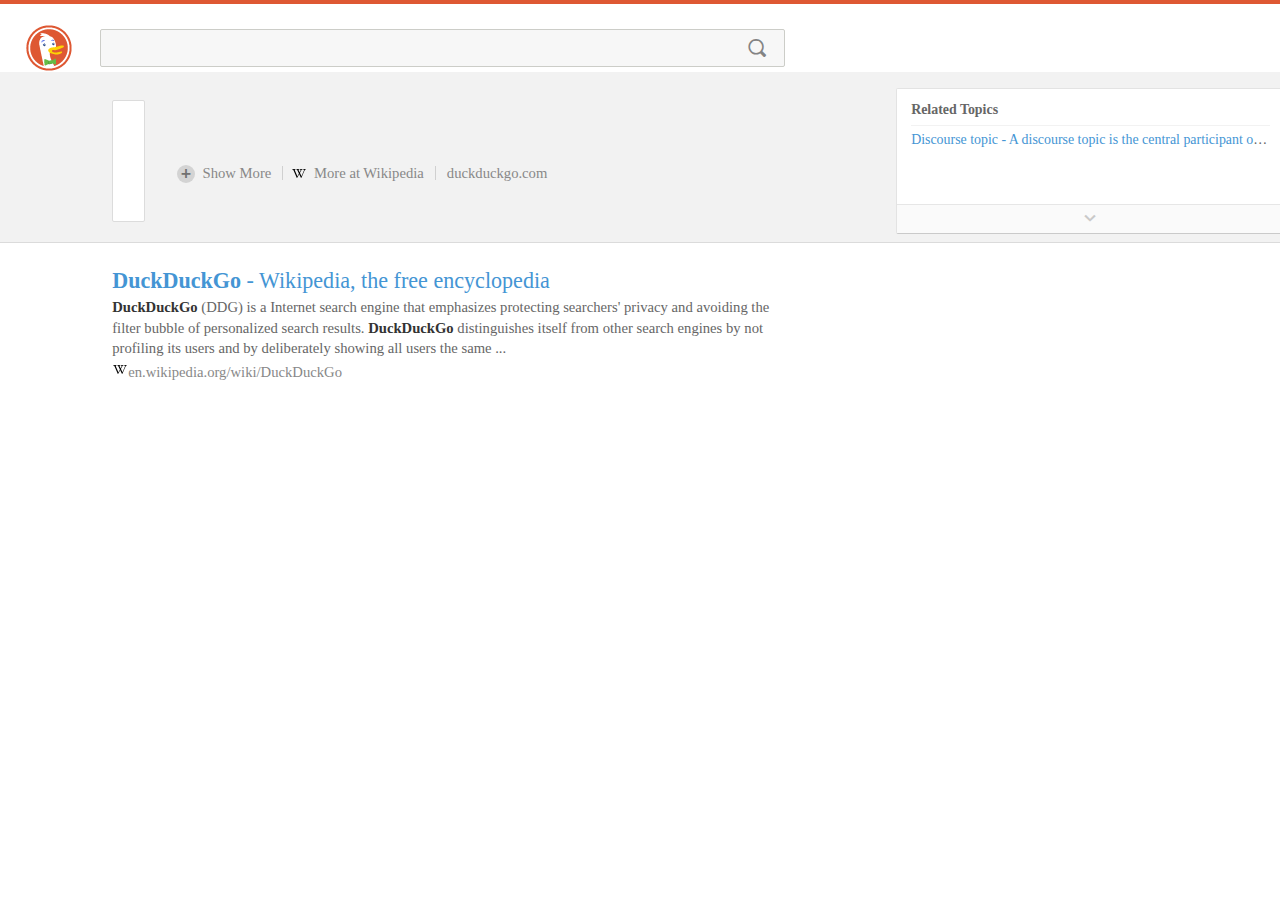
==== commit d4aaf4b8: "added transition for header text div" ====
--- a/result.html
+++ b/result.html
@@ -126,6 +126,7 @@
 	</div>
 	<script type="text/javascript" src="js/jquery.min.js"></script>
 	<script type="text/javascript" src="js/result.js"></script>
+	<script type="text/javascript" src="js/resultEvenHandler.js"></script>
 	<script>
 	 function formSubmit(query){
 	    	$.ajax({
--- a/css/custom.css
+++ b/css/custom.css
@@ -435,6 +435,9 @@
   max-height: 4em;
   overflow: hidden;
 }
+.has-chomp-expanded .chomp, .chomp.is-expanded {
+  max-height: none !important;
+}
 small, .t-s, .result__snippet, .result__extras, .nav-menu__item, .use-opts .opt--t-s, .acp__snippet, .zci__body .chomp--link, .zci__more-at, .zci__more-at--info {
   font-size: 0.9167em;
 }
@@ -442,7 +445,9 @@
   display: none;
   cursor: pointer;
 }
-
+.has-chomp-expanded .chomp--link .chomp--link__icn:after, .chomp--link.is-expanded .chomp--link__icn:after {
+  content: "\2d";
+}
 .zci__links, .zci__more-at-wrap {
   margin-top: 0.75em;
   display: block;
@@ -450,6 +455,32 @@
 }
 .chomp--link.can-expand {
   display: inline-block;
+}
+.chomp--link__icn {
+  -webkit-border-radius: 50%;
+  -moz-border-radius: 50%;
+  -ms-border-radius: 50%;
+  -o-border-radius: 50%;
+  border-radius: 50%;
+  font-family: 'ddg-serp-icons' !important;
+  speak: none;
+  font-style: normal;
+  font-weight: normal !important;
+  font-variant: normal;
+  text-transform: none;
+  text-decoration: none !important;
+  -webkit-font-smoothing: antialiased;
+  -moz-osx-font-smoothing: grayscale;
+  text-align: center;
+  display: inline-block;
+  vertical-align: middle;
+  background-color: #d3d3d3;
+  margin-right: 0.25em;
+  position: relative;
+  line-height: 18px;
+  width: 18px;
+  height: 18px;
+  top: -1px;
 }
 .zci__body .chomp--link, .zci__more-at, .zci__more-at--info, .zci__body .chomp--link:focus, .zci__more-at:focus, .zci__more-at--info:focus {
   color: #888;
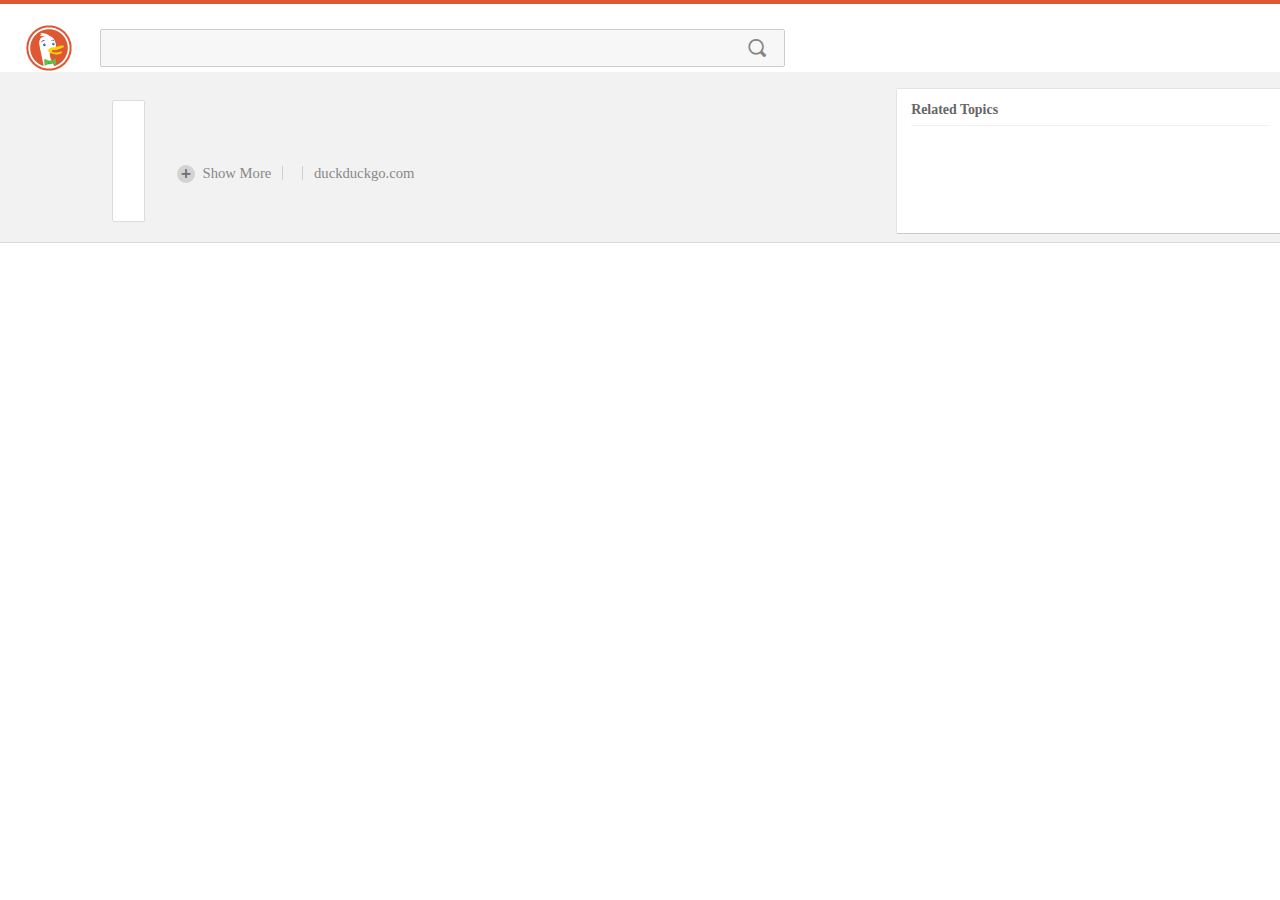
==== commit 83b4a265: "dynamic html generated and added to js" ====
--- a/result.html
+++ b/result.html
@@ -44,13 +44,9 @@
 							<div class="zci__links  zci__links--info">
 								<a class="chomp--link  sep--after  js-chomp-link can-expand"><i
 									class="chomp--link__icn"></i> <span class="chomp--link__mr">Show
-										More</span><span class="chomp--link__ls">Show Less</span></a><a
-									href="https://en.wikipedia.org/wiki/DuckDuckGo"
-									class="zci__more-at--info"><img width="16" height="16"
-									class="zci__more-at__icon"
-									src="images/wikipedia.png">More at
-									Wikipedia </a><a class="zci__more-at--info"
-									href="https://duckduckgo.com/"><span
+										More</span><span class="chomp--link__ls">Show Less</span></a>
+									
+									<a class="zci__more-at--info" href="https://duckduckgo.com/"><span
 									class="sep  zci__links__sep"></span> duckduckgo.com</a>
 							</div>
 						</div>
@@ -64,15 +60,8 @@
 								<span class="info__label">Slogan</span><span class="info__value">The
 									search engine that doesn't track you.</span>
 							</div> -->
-							<div class="info  one-line">
-								<a class="tile--info__link" href="/Discourse_topic">Discourse
-									topic - A discourse topic is the central participant or idea of
-									a stretch of connected discourse or dialogue. The topic is what
-									the discourse is about. The notion is often confused with the
-									related notion of sentence-level topic/theme, which is
-									frequently defined as "what the sentence is about."</a>
-							</div>
-							<div class="tile__expand  tile--info__expand   js-tile-expand"></div>
+							
+							
 						</div>
 					</div>
 				</div>
@@ -82,16 +71,10 @@
 			<div class="cw">
 				<div class="results-wrapper">
 					<div class="results full-urls">
-						<div id="r1-1" class="result results_links_deep highlight_d"
-							data-nir="1">
+						<!--<div id="r1-1" class="result results_links_deep highlight_d" data-nir="1">
 							<div class="result__body links_main links_deep">
 								<h2 class="result__title">
-									<a class="result__a"
-										href="https://en.wikipedia.org/wiki/DuckDuckGo"><b>DuckDuckGo</b>
-										- Wikipedia, the free encyclopedia</a><a class="result__check"
-										href="https://en.wikipedia.org/wiki/DuckDuckGo"><span
-										class="result__check__tt">Your browser indicates if
-											you've visited this link</span></a>
+									<a class="result__a" href="https://en.wikipedia.org/wiki/DuckDuckGo"><b>DuckDuckGo</b> - Wikipedia, the free encyclopedia</a>
 								</h2>
 								<div class="result__snippet">
 									<b>DuckDuckGo</b> (DDG) is a Internet search engine that
@@ -118,7 +101,7 @@
 										results</a>
 								</div>
 							</div>
-						</div>
+						</div>-->
 					</div>
 				</div>
 			</div>
--- a/css/custom.css
+++ b/css/custom.css
@@ -481,6 +481,9 @@
   width: 18px;
   height: 18px;
   top: -1px;
+}
+.is-open .tile__expand:before {
+  content: "\5e";
 }
 .zci__body .chomp--link, .zci__more-at, .zci__more-at--info, .zci__body .chomp--link:focus, .zci__more-at:focus, .zci__more-at--info:focus {
   color: #888;
